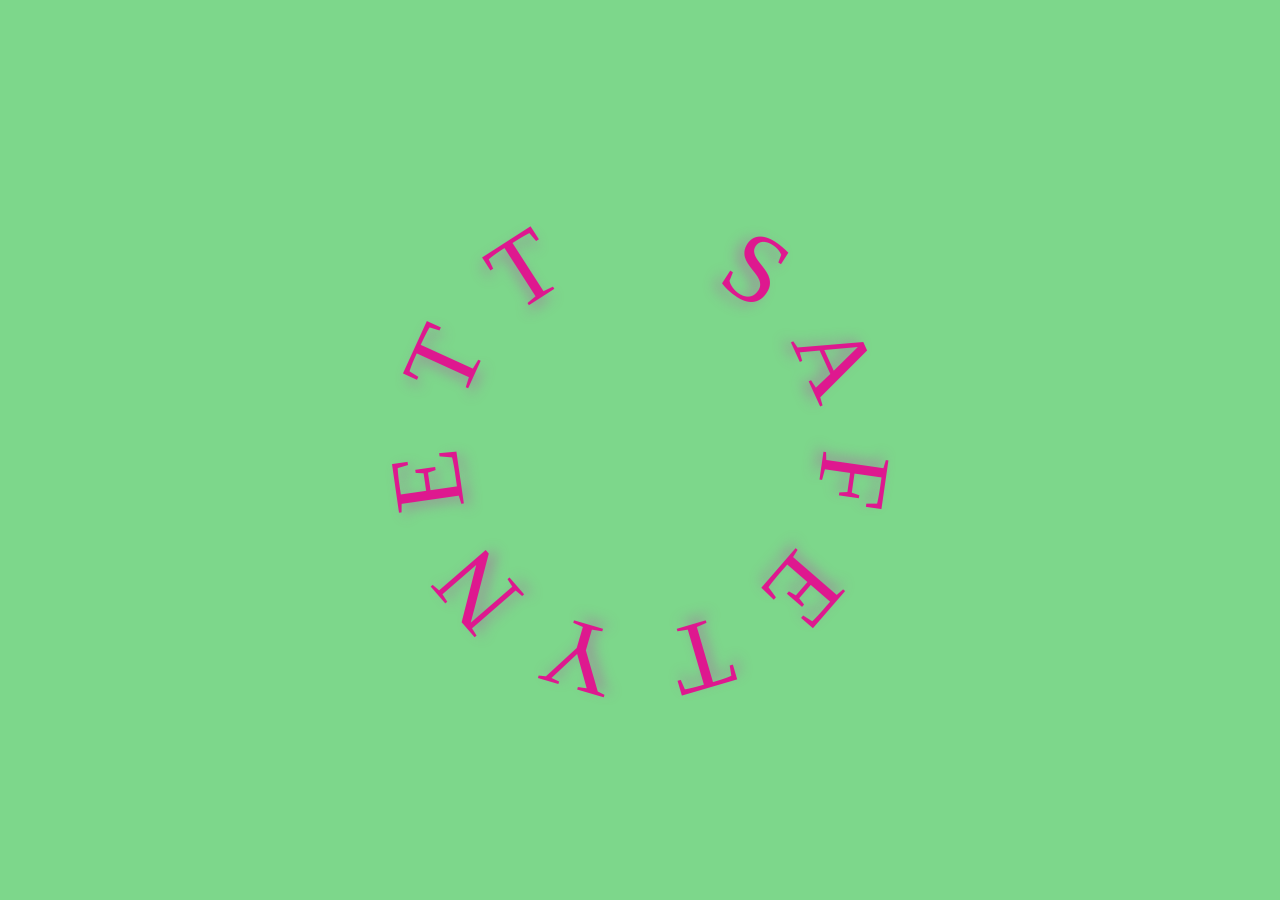
==== index.html @ 652bab1c "website" ====
<!DOCTYPE html>
<html lang="en">
  
<head>
	<meta name="generator" content="Hugo 0.160.1">
  <meta charset="UTF-8">
  <meta name="viewport" content="width=device-width, initial-scale=1.0">
  <title>Safetynett</title>
  
  
  <link rel="stylesheet" href="/scss/main.min.css">
  <link rel="preconnect" href="https://fonts.googleapis.com">
  <link href="https://fonts.googleapis.com/css2?family=Fragment+Mono:ital@0;1&family=Cormorant+Garamond:ital,wght@0,400;0,600;1,400&display=swap" rel="stylesheet">
</head>

<body class="
  home
  
">
  

  <main>
    

        
        

<div class="mainlogo">
  <a href="/about/" class="logo-link">
    <div class="logo-circle">
      <span class="ch1">S</span>
      <span class="ch2">A</span>
      <span class="ch3">F</span>
      <span class="ch4">E</span>
      <span class="ch5">T</span>
      <span class="ch6">Y</span>
      <span class="ch7">N</span>
      <span class="ch8">E</span>
      <span class="ch9">T</span>
      <span class="ch10">T</span>
    </div>
  </a>
</div>


  </main>

  
</body>
</html>
---- scss/main.min.css ----
@import "https://fonts.googleapis.com/css?family=Lato:400,400i,700";html,body{margin:0;padding:0}body{padding:80px 40px 0;margin:0 auto;max-width:90ch;font-family:dos,Verdana,Geneva,sans-serif;background:#fcfcfc;color:#1a1814;line-height:1.7}body.home{padding:0;max-width:100%;height:100vh;overflow:hidden}body.events-page{padding:0;max-width:100%;overflow:hidden}.nav-bar{position:fixed;top:0;left:0;width:100%;z-index:100;pointer-events:none}.nav-bar .nav-inner{max-width:160ch;margin:0 auto;padding:24px 40px;display:flex;justify-content:space-between}.nav-bar .nav-link{pointer-events:all;font-family:fragment mono,monospace;font-size:20px;letter-spacing:.14em;text-transform:uppercase;text-decoration:none;color:#000;padding:6px 12px;border-radius:6em 5em 7em/4em 5em;transition:.4s}.nav-bar .nav-link:hover{box-shadow:0 0 18px 6px rgba(70,199,91,.8);background-color:rgba(70,199,91,.8)}@font-face{font-family:dusseldot;src:url(https://s3-us-west-2.amazonaws.com/s.cdpn.io/108082/Dusseldot-variable-web.woff2)format("woff2 supports variations"),url(https://s3-us-west-2.amazonaws.com/s.cdpn.io/108082/Dusseldot-variable-web.woff2)format("woff2-variations");font-display:swap;font-weight:50 250}body.home{background:rgba(70,199,91,.7)}.mainlogo{height:100vh;display:flex;justify-content:center;align-items:center}.logo-link{text-decoration:none}.logo-circle{position:relative;width:500px;height:500px}.logo-circle span{font-size:100px;font-family:dusseldot;text-shadow:-5px 6px 13px #969696;height:300px;position:absolute;width:500px;top:-50px;transform-origin:bottom center;color:#de188f;text-align:center}@keyframes spin1{0%{transform:rotate(32.72727273deg);font-variation-settings:"wdth" 50}20%{font-variation-settings:"wdth" 145}30%{font-variation-settings:"wdth" 155}50%{font-variation-settings:"wdth" 250}70%{font-variation-settings:"wdth" 155}80%{font-variation-settings:"wdth" 145}100%{transform:rotate(392.72727273deg);font-variation-settings:"wdth" 50}}.ch1{transform:rotate(32.72727273deg);animation:spin1 10s linear infinite}@keyframes spin2{0%{transform:rotate(65.45454545deg);font-variation-settings:"wdth" 50}20%{font-variation-settings:"wdth" 145}30%{font-variation-settings:"wdth" 155}50%{font-variation-settings:"wdth" 250}70%{font-variation-settings:"wdth" 155}80%{font-variation-settings:"wdth" 145}100%{transform:rotate(425.45454545deg);font-variation-settings:"wdth" 50}}.ch2{transform:rotate(65.45454545deg);animation:spin2 10s linear infinite}@keyframes spin3{0%{transform:rotate(98.18181818deg);font-variation-settings:"wdth" 50}20%{font-variation-settings:"wdth" 145}30%{font-variation-settings:"wdth" 155}50%{font-variation-settings:"wdth" 250}70%{font-variation-settings:"wdth" 155}80%{font-variation-settings:"wdth" 145}100%{transform:rotate(458.18181818deg);font-variation-settings:"wdth" 50}}.ch3{transform:rotate(98.18181818deg);animation:spin3 10s linear infinite}@keyframes spin4{0%{transform:rotate(130.90909091deg);font-variation-settings:"wdth" 50}20%{font-variation-settings:"wdth" 145}30%{font-variation-settings:"wdth" 155}50%{font-variation-settings:"wdth" 250}70%{font-variation-settings:"wdth" 155}80%{font-variation-settings:"wdth" 145}100%{transform:rotate(490.90909091deg);font-variation-settings:"wdth" 50}}.ch4{transform:rotate(130.90909091deg);animation:spin4 10s linear infinite}@keyframes spin5{0%{transform:rotate(163.63636364deg);font-variation-settings:"wdth" 50}20%{font-variation-settings:"wdth" 145}30%{font-variation-settings:"wdth" 155}50%{font-variation-settings:"wdth" 250}70%{font-variation-settings:"wdth" 155}80%{font-variation-settings:"wdth" 145}100%{transform:rotate(523.63636364deg);font-variation-settings:"wdth" 50}}.ch5{transform:rotate(163.63636364deg);animation:spin5 10s linear infinite}@keyframes spin6{0%{transform:rotate(196.36363636deg);font-variation-settings:"wdth" 50}20%{font-variation-settings:"wdth" 145}30%{font-variation-settings:"wdth" 155}50%{font-variation-settings:"wdth" 250}70%{font-variation-settings:"wdth" 155}80%{font-variation-settings:"wdth" 145}100%{transform:rotate(556.36363636deg);font-variation-settings:"wdth" 50}}.ch6{transform:rotate(196.36363636deg);animation:spin6 10s linear infinite}@keyframes spin7{0%{transform:rotate(229.09090909deg);font-variation-settings:"wdth" 50}20%{font-variation-settings:"wdth" 145}30%{font-variation-settings:"wdth" 155}50%{font-variation-settings:"wdth" 250}70%{font-variation-settings:"wdth" 155}80%{font-variation-settings:"wdth" 145}100%{transform:rotate(589.09090909deg);font-variation-settings:"wdth" 50}}.ch7{transform:rotate(229.09090909deg);animation:spin7 10s linear infinite}@keyframes spin8{0%{transform:rotate(261.81818182deg);font-variation-settings:"wdth" 50}20%{font-variation-settings:"wdth" 145}30%{font-variation-settings:"wdth" 155}50%{font-variation-settings:"wdth" 250}70%{font-variation-settings:"wdth" 155}80%{font-variation-settings:"wdth" 145}100%{transform:rotate(621.81818182deg);font-variation-settings:"wdth" 50}}.ch8{transform:rotate(261.81818182deg);animation:spin8 10s linear infinite}@keyframes spin9{0%{transform:rotate(294.54545455deg);font-variation-settings:"wdth" 50}20%{font-variation-settings:"wdth" 145}30%{font-variation-settings:"wdth" 155}50%{font-variation-settings:"wdth" 250}70%{font-variation-settings:"wdth" 155}80%{font-variation-settings:"wdth" 145}100%{transform:rotate(654.54545455deg);font-variation-settings:"wdth" 50}}.ch9{transform:rotate(294.54545455deg);animation:spin9 10s linear infinite}@keyframes spin10{0%{transform:rotate(327.27272727deg);font-variation-settings:"wdth" 50}20%{font-variation-settings:"wdth" 145}30%{font-variation-settings:"wdth" 155}50%{font-variation-settings:"wdth" 250}70%{font-variation-settings:"wdth" 155}80%{font-variation-settings:"wdth" 145}100%{transform:rotate(687.27272727deg);font-variation-settings:"wdth" 50}}.ch10{transform:rotate(327.27272727deg);animation:spin10 10s linear infinite}@keyframes spin11{0%{transform:rotate(360deg);font-variation-settings:"wdth" 50}20%{font-variation-settings:"wdth" 145}30%{font-variation-settings:"wdth" 155}50%{font-variation-settings:"wdth" 250}70%{font-variation-settings:"wdth" 155}80%{font-variation-settings:"wdth" 145}100%{transform:rotate(720deg);font-variation-settings:"wdth" 50}}.ch11{transform:rotate(360deg);animation:spin11 10s linear infinite}@keyframes spin12{0%{transform:rotate(392.72727273deg);font-variation-settings:"wdth" 50}20%{font-variation-settings:"wdth" 145}30%{font-variation-settings:"wdth" 155}50%{font-variation-settings:"wdth" 250}70%{font-variation-settings:"wdth" 155}80%{font-variation-settings:"wdth" 145}100%{transform:rotate(752.72727273deg);font-variation-settings:"wdth" 50}}.ch12{transform:rotate(392.72727273deg);animation:spin12 10s linear infinite}body.events-page{padding:0;max-width:100%;width:100%;overflow:hidden}.events-wrap{display:flex;height:100vh;padding-top:80px;overflow:hidden}.events-wrap .sidebar{width:200px;min-width:200px;border-right:1px solid #d8d2c8;overflow-y:auto;overflow-x:hidden;padding:24px 0;position:relative}.events-wrap .sidebar .timeline-line{position:absolute;left:28px;top:0;bottom:0;width:2px;background:#de188f}.events-wrap .sidebar .year-marker{padding:16px 16px 6px 48px;font-size:9px;letter-spacing:.16em;color:#4a4640;text-transform:uppercase}.events-wrap .sidebar .event-entry{position:relative;padding:8px 16px 8px 48px;cursor:pointer;transition:background .2s}.events-wrap .sidebar .event-entry:hover{background:rgba(0,0,0,3%)}.events-wrap .sidebar .event-entry.active{background:rgba(0,0,0,5%)}.events-wrap .sidebar .event-entry::before{content:'';position:absolute;left:22px;top:16px;width:13px;height:13px;border-radius:50%;background:#fcfcfc;border:1px solid #8a8680;transition:border-color .3s,background .3s}.events-wrap .sidebar .event-entry:hover::before,.events-wrap .sidebar .event-entry.active::before{border-color:#46c75b;background:#46c75b}.events-wrap .sidebar .event-entry .entry-date{font-size:9px;letter-spacing:.12em;color:#4a4640;text-transform:uppercase;margin-bottom:4px}.events-wrap .sidebar .event-entry .entry-thumb{width:100%;height:72px;object-fit:contain;display:block;margin-bottom:6px;filter:grayscale(20%);transition:filter .3s}.events-wrap .sidebar .event-entry:hover .entry-thumb,.events-wrap .sidebar .event-entry.active .entry-thumb{filter:grayscale(0%)}.events-wrap .sidebar .event-entry .entry-thumb-placeholder{width:100%;height:72px;margin-bottom:6px;display:flex;align-items:center;justify-content:center;font-size:9px;color:#8a8680;letter-spacing:.08em;border:1px dashed #d8d2c8;transition:border-color .3s,color .3s}.events-wrap .sidebar .event-entry:hover .entry-thumb-placeholder,.events-wrap .sidebar .event-entry.active .entry-thumb-placeholder{border-color:#46c75b;color:#46c75b}.events-wrap .sidebar .event-entry .entry-title{font-size:9px;color:#4a4640;line-height:1.4;letter-spacing:.04em}.events-wrap .event-content{flex:1;overflow-y:auto;padding:40px 48px 120px}.events-wrap .event-content .content-panel{display:none}.events-wrap .event-content .content-panel.active{display:block}.events-wrap .event-content .event-layout{display:grid;grid-template-columns:1fr 1fr;gap:48px;align-items:start}.events-wrap .event-content .event-flyer{width:100%;object-fit:cover;display:block;margin-bottom:32px}.events-wrap .event-content .flyer-placeholder{width:100%;height:220px;border:1px dashed #d8d2c8;display:flex;align-items:center;justify-content:center;font-size:10px;color:#8a8680;letter-spacing:.1em;margin-bottom:32px}.events-wrap .event-content .event-meta{display:flex;gap:24px;margin-bottom:24px;flex-wrap:wrap}.events-wrap .event-content .event-meta .meta-item{font-size:9px;letter-spacing:.14em;text-transform:uppercase;color:#8a8680}.events-wrap .event-content .event-meta .meta-item span{display:block;font-size:11px;color:#4a4640;margin-top:3px;letter-spacing:.06em}.events-wrap .event-content .event-title{font-size:32px;font-weight:600;color:#1a1814;line-height:1.15;margin-bottom:20px}.events-wrap .event-content .event-tag{display:inline-block;font-size:8px;letter-spacing:.14em;text-transform:uppercase;border:1px solid #d8d2c8;padding:3px 8px;margin-bottom:16px;color:#8a8680}.events-wrap .event-content .event-body{font-size:17px}.events-wrap .event-content .event-body img{width:100%;margin:24px 0;display:block}.page-content h1{font-size:52px;font-weight:600;line-height:1.1;margin:0 0 60px;padding-top:1em;text-align:center}.page-content p{margin:0 0 1.6em}.page-content blockquote{position:relative;margin:1em 1;padding:14px 16px 16px 30px;border-left:4px solid #1a1814;border-color:#de188f;transition:letter-spacing .25s ease}.page-content blockquote:hover{letter-spacing:.06em}.page-content blockquote p{font-size:18px;margin:0}.page-content blockquote .quote-author{display:block;margin-top:6px;font-size:14px;opacity:.8;font-style:normal}.page-content h2{margin-top:2em}.page-content ul{list-style:none;padding:0;margin:0}.page-content ul li{padding:20px 0;border-bottom:1px dashed #d8d2c8;transition:padding-left .4s ease}.page-content ul li:last-child{border-bottom:0;margin-bottom:-1em}.page-content ul li:hover{padding-left:12px}.page-content ul li>strong{display:block;font-size:20px;margin-bottom:6px;color:#46c75b}h3{font-family:fragment mono,monospace;font-size:11px;letter-spacing:.18em;text-transform:uppercase;color:#8a8680;font-weight:400;margin:3em 0 1.4em;padding-top:2em;border-top:1px solid #d8d2c8}
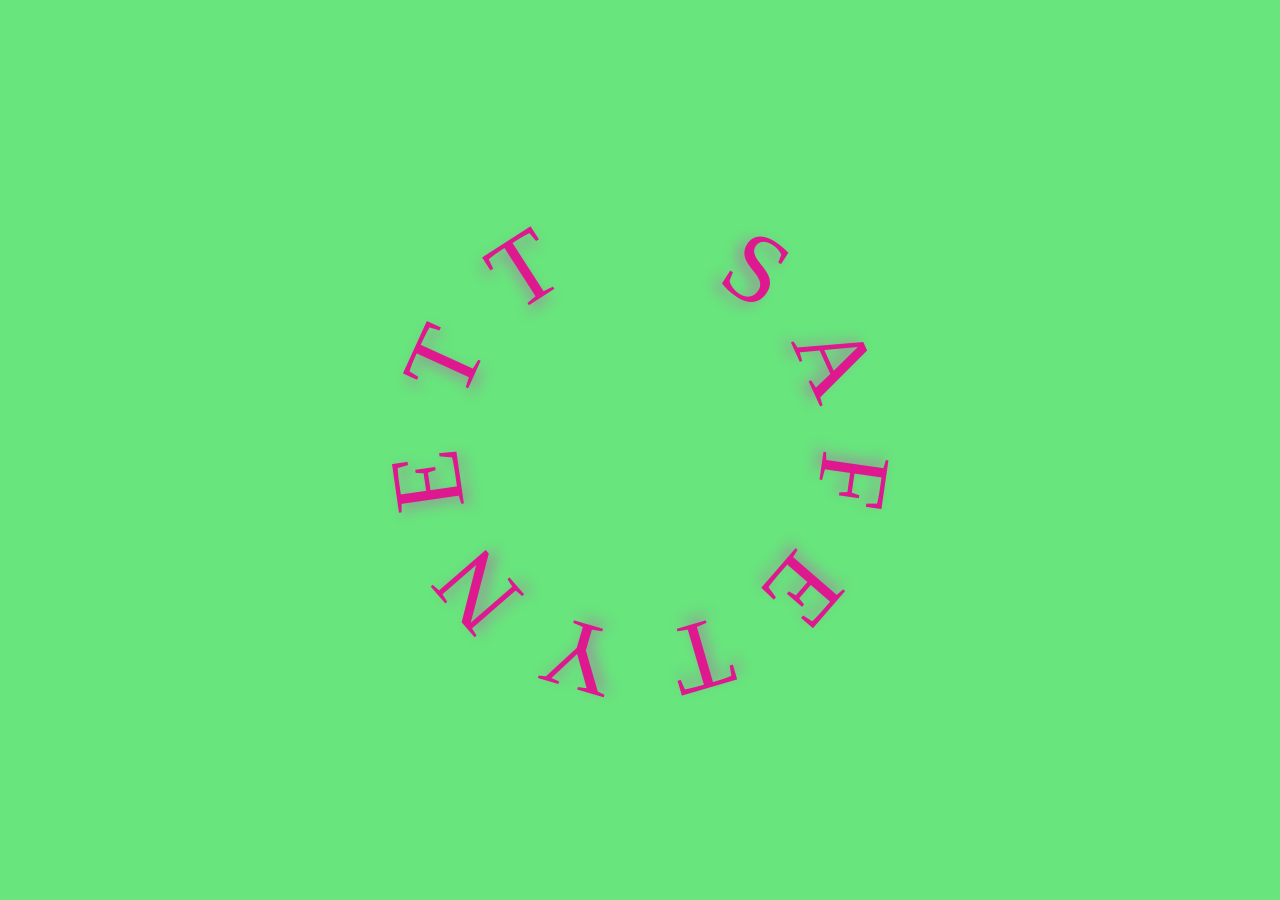
==== commit a8c6967f: "website" ====
--- a/index.html
+++ b/index.html
@@ -2,7 +2,7 @@
 <html lang="en">
   
 <head>
-	<meta name="generator" content="Hugo 0.160.1">
+	<meta name="generator" content="Hugo 0.160.1"><script src="/livereload.js?mindelay=10&amp;v=2&amp;port=1313&amp;path=livereload" data-no-instant defer></script>
   <meta charset="UTF-8">
   <meta name="viewport" content="width=device-width, initial-scale=1.0">
   <title>Safetynett</title>
--- a/scss/main.min.css
+++ b/scss/main.min.css
@@ -1 +1 @@
-@import "https://fonts.googleapis.com/css?family=Lato:400,400i,700";html,body{margin:0;padding:0}body{padding:80px 40px 0;margin:0 auto;max-width:90ch;font-family:dos,Verdana,Geneva,sans-serif;background:#fcfcfc;color:#1a1814;line-height:1.7}body.home{padding:0;max-width:100%;height:100vh;overflow:hidden}body.events-page{padding:0;max-width:100%;overflow:hidden}.nav-bar{position:fixed;top:0;left:0;width:100%;z-index:100;pointer-events:none}.nav-bar .nav-inner{max-width:160ch;margin:0 auto;padding:24px 40px;display:flex;justify-content:space-between}.nav-bar .nav-link{pointer-events:all;font-family:fragment mono,monospace;font-size:20px;letter-spacing:.14em;text-transform:uppercase;text-decoration:none;color:#000;padding:6px 12px;border-radius:6em 5em 7em/4em 5em;transition:.4s}.nav-bar .nav-link:hover{box-shadow:0 0 18px 6px rgba(70,199,91,.8);background-color:rgba(70,199,91,.8)}@font-face{font-family:dusseldot;src:url(https://s3-us-west-2.amazonaws.com/s.cdpn.io/108082/Dusseldot-variable-web.woff2)format("woff2 supports variations"),url(https://s3-us-west-2.amazonaws.com/s.cdpn.io/108082/Dusseldot-variable-web.woff2)format("woff2-variations");font-display:swap;font-weight:50 250}body.home{background:rgba(70,199,91,.7)}.mainlogo{height:100vh;display:flex;justify-content:center;align-items:center}.logo-link{text-decoration:none}.logo-circle{position:relative;width:500px;height:500px}.logo-circle span{font-size:100px;font-family:dusseldot;text-shadow:-5px 6px 13px #969696;height:300px;position:absolute;width:500px;top:-50px;transform-origin:bottom center;color:#de188f;text-align:center}@keyframes spin1{0%{transform:rotate(32.72727273deg);font-variation-settings:"wdth" 50}20%{font-variation-settings:"wdth" 145}30%{font-variation-settings:"wdth" 155}50%{font-variation-settings:"wdth" 250}70%{font-variation-settings:"wdth" 155}80%{font-variation-settings:"wdth" 145}100%{transform:rotate(392.72727273deg);font-variation-settings:"wdth" 50}}.ch1{transform:rotate(32.72727273deg);animation:spin1 10s linear infinite}@keyframes spin2{0%{transform:rotate(65.45454545deg);font-variation-settings:"wdth" 50}20%{font-variation-settings:"wdth" 145}30%{font-variation-settings:"wdth" 155}50%{font-variation-settings:"wdth" 250}70%{font-variation-settings:"wdth" 155}80%{font-variation-settings:"wdth" 145}100%{transform:rotate(425.45454545deg);font-variation-settings:"wdth" 50}}.ch2{transform:rotate(65.45454545deg);animation:spin2 10s linear infinite}@keyframes spin3{0%{transform:rotate(98.18181818deg);font-variation-settings:"wdth" 50}20%{font-variation-settings:"wdth" 145}30%{font-variation-settings:"wdth" 155}50%{font-variation-settings:"wdth" 250}70%{font-variation-settings:"wdth" 155}80%{font-variation-settings:"wdth" 145}100%{transform:rotate(458.18181818deg);font-variation-settings:"wdth" 50}}.ch3{transform:rotate(98.18181818deg);animation:spin3 10s linear infinite}@keyframes spin4{0%{transform:rotate(130.90909091deg);font-variation-settings:"wdth" 50}20%{font-variation-settings:"wdth" 145}30%{font-variation-settings:"wdth" 155}50%{font-variation-settings:"wdth" 250}70%{font-variation-settings:"wdth" 155}80%{font-variation-settings:"wdth" 145}100%{transform:rotate(490.90909091deg);font-variation-settings:"wdth" 50}}.ch4{transform:rotate(130.90909091deg);animation:spin4 10s linear infinite}@keyframes spin5{0%{transform:rotate(163.63636364deg);font-variation-settings:"wdth" 50}20%{font-variation-settings:"wdth" 145}30%{font-variation-settings:"wdth" 155}50%{font-variation-settings:"wdth" 250}70%{font-variation-settings:"wdth" 155}80%{font-variation-settings:"wdth" 145}100%{transform:rotate(523.63636364deg);font-variation-settings:"wdth" 50}}.ch5{transform:rotate(163.63636364deg);animation:spin5 10s linear infinite}@keyframes spin6{0%{transform:rotate(196.36363636deg);font-variation-settings:"wdth" 50}20%{font-variation-settings:"wdth" 145}30%{font-variation-settings:"wdth" 155}50%{font-variation-settings:"wdth" 250}70%{font-variation-settings:"wdth" 155}80%{font-variation-settings:"wdth" 145}100%{transform:rotate(556.36363636deg);font-variation-settings:"wdth" 50}}.ch6{transform:rotate(196.36363636deg);animation:spin6 10s linear infinite}@keyframes spin7{0%{transform:rotate(229.09090909deg);font-variation-settings:"wdth" 50}20%{font-variation-settings:"wdth" 145}30%{font-variation-settings:"wdth" 155}50%{font-variation-settings:"wdth" 250}70%{font-variation-settings:"wdth" 155}80%{font-variation-settings:"wdth" 145}100%{transform:rotate(589.09090909deg);font-variation-settings:"wdth" 50}}.ch7{transform:rotate(229.09090909deg);animation:spin7 10s linear infinite}@keyframes spin8{0%{transform:rotate(261.81818182deg);font-variation-settings:"wdth" 50}20%{font-variation-settings:"wdth" 145}30%{font-variation-settings:"wdth" 155}50%{font-variation-settings:"wdth" 250}70%{font-variation-settings:"wdth" 155}80%{font-variation-settings:"wdth" 145}100%{transform:rotate(621.81818182deg);font-variation-settings:"wdth" 50}}.ch8{transform:rotate(261.81818182deg);animation:spin8 10s linear infinite}@keyframes spin9{0%{transform:rotate(294.54545455deg);font-variation-settings:"wdth" 50}20%{font-variation-settings:"wdth" 145}30%{font-variation-settings:"wdth" 155}50%{font-variation-settings:"wdth" 250}70%{font-variation-settings:"wdth" 155}80%{font-variation-settings:"wdth" 145}100%{transform:rotate(654.54545455deg);font-variation-settings:"wdth" 50}}.ch9{transform:rotate(294.54545455deg);animation:spin9 10s linear infinite}@keyframes spin10{0%{transform:rotate(327.27272727deg);font-variation-settings:"wdth" 50}20%{font-variation-settings:"wdth" 145}30%{font-variation-settings:"wdth" 155}50%{font-variation-settings:"wdth" 250}70%{font-variation-settings:"wdth" 155}80%{font-variation-settings:"wdth" 145}100%{transform:rotate(687.27272727deg);font-variation-settings:"wdth" 50}}.ch10{transform:rotate(327.27272727deg);animation:spin10 10s linear infinite}@keyframes spin11{0%{transform:rotate(360deg);font-variation-settings:"wdth" 50}20%{font-variation-settings:"wdth" 145}30%{font-variation-settings:"wdth" 155}50%{font-variation-settings:"wdth" 250}70%{font-variation-settings:"wdth" 155}80%{font-variation-settings:"wdth" 145}100%{transform:rotate(720deg);font-variation-settings:"wdth" 50}}.ch11{transform:rotate(360deg);animation:spin11 10s linear infinite}@keyframes spin12{0%{transform:rotate(392.72727273deg);font-variation-settings:"wdth" 50}20%{font-variation-settings:"wdth" 145}30%{font-variation-settings:"wdth" 155}50%{font-variation-settings:"wdth" 250}70%{font-variation-settings:"wdth" 155}80%{font-variation-settings:"wdth" 145}100%{transform:rotate(752.72727273deg);font-variation-settings:"wdth" 50}}.ch12{transform:rotate(392.72727273deg);animation:spin12 10s linear infinite}body.events-page{padding:0;max-width:100%;width:100%;overflow:hidden}.events-wrap{display:flex;height:100vh;padding-top:80px;overflow:hidden}.events-wrap .sidebar{width:200px;min-width:200px;border-right:1px solid #d8d2c8;overflow-y:auto;overflow-x:hidden;padding:24px 0;position:relative}.events-wrap .sidebar .timeline-line{position:absolute;left:28px;top:0;bottom:0;width:2px;background:#de188f}.events-wrap .sidebar .year-marker{padding:16px 16px 6px 48px;font-size:9px;letter-spacing:.16em;color:#4a4640;text-transform:uppercase}.events-wrap .sidebar .event-entry{position:relative;padding:8px 16px 8px 48px;cursor:pointer;transition:background .2s}.events-wrap .sidebar .event-entry:hover{background:rgba(0,0,0,3%)}.events-wrap .sidebar .event-entry.active{background:rgba(0,0,0,5%)}.events-wrap .sidebar .event-entry::before{content:'';position:absolute;left:22px;top:16px;width:13px;height:13px;border-radius:50%;background:#fcfcfc;border:1px solid #8a8680;transition:border-color .3s,background .3s}.events-wrap .sidebar .event-entry:hover::before,.events-wrap .sidebar .event-entry.active::before{border-color:#46c75b;background:#46c75b}.events-wrap .sidebar .event-entry .entry-date{font-size:9px;letter-spacing:.12em;color:#4a4640;text-transform:uppercase;margin-bottom:4px}.events-wrap .sidebar .event-entry .entry-thumb{width:100%;height:72px;object-fit:contain;display:block;margin-bottom:6px;filter:grayscale(20%);transition:filter .3s}.events-wrap .sidebar .event-entry:hover .entry-thumb,.events-wrap .sidebar .event-entry.active .entry-thumb{filter:grayscale(0%)}.events-wrap .sidebar .event-entry .entry-thumb-placeholder{width:100%;height:72px;margin-bottom:6px;display:flex;align-items:center;justify-content:center;font-size:9px;color:#8a8680;letter-spacing:.08em;border:1px dashed #d8d2c8;transition:border-color .3s,color .3s}.events-wrap .sidebar .event-entry:hover .entry-thumb-placeholder,.events-wrap .sidebar .event-entry.active .entry-thumb-placeholder{border-color:#46c75b;color:#46c75b}.events-wrap .sidebar .event-entry .entry-title{font-size:9px;color:#4a4640;line-height:1.4;letter-spacing:.04em}.events-wrap .event-content{flex:1;overflow-y:auto;padding:40px 48px 120px}.events-wrap .event-content .content-panel{display:none}.events-wrap .event-content .content-panel.active{display:block}.events-wrap .event-content .event-layout{display:grid;grid-template-columns:1fr 1fr;gap:48px;align-items:start}.events-wrap .event-content .event-flyer{width:100%;object-fit:cover;display:block;margin-bottom:32px}.events-wrap .event-content .flyer-placeholder{width:100%;height:220px;border:1px dashed #d8d2c8;display:flex;align-items:center;justify-content:center;font-size:10px;color:#8a8680;letter-spacing:.1em;margin-bottom:32px}.events-wrap .event-content .event-meta{display:flex;gap:24px;margin-bottom:24px;flex-wrap:wrap}.events-wrap .event-content .event-meta .meta-item{font-size:9px;letter-spacing:.14em;text-transform:uppercase;color:#8a8680}.events-wrap .event-content .event-meta .meta-item span{display:block;font-size:11px;color:#4a4640;margin-top:3px;letter-spacing:.06em}.events-wrap .event-content .event-title{font-size:32px;font-weight:600;color:#1a1814;line-height:1.15;margin-bottom:20px}.events-wrap .event-content .event-tag{display:inline-block;font-size:8px;letter-spacing:.14em;text-transform:uppercase;border:1px solid #d8d2c8;padding:3px 8px;margin-bottom:16px;color:#8a8680}.events-wrap .event-content .event-body{font-size:17px}.events-wrap .event-content .event-body img{width:100%;margin:24px 0;display:block}.page-content h1{font-size:52px;font-weight:600;line-height:1.1;margin:0 0 60px;padding-top:1em;text-align:center}.page-content p{margin:0 0 1.6em}.page-content blockquote{position:relative;margin:1em 1;padding:14px 16px 16px 30px;border-left:4px solid #1a1814;border-color:#de188f;transition:letter-spacing .25s ease}.page-content blockquote:hover{letter-spacing:.06em}.page-content blockquote p{font-size:18px;margin:0}.page-content blockquote .quote-author{display:block;margin-top:6px;font-size:14px;opacity:.8;font-style:normal}.page-content h2{margin-top:2em}.page-content ul{list-style:none;padding:0;margin:0}.page-content ul li{padding:20px 0;border-bottom:1px dashed #d8d2c8;transition:padding-left .4s ease}.page-content ul li:last-child{border-bottom:0;margin-bottom:-1em}.page-content ul li:hover{padding-left:12px}.page-content ul li>strong{display:block;font-size:20px;margin-bottom:6px;color:#46c75b}h3{font-family:fragment mono,monospace;font-size:11px;letter-spacing:.18em;text-transform:uppercase;color:#8a8680;font-weight:400;margin:3em 0 1.4em;padding-top:2em;border-top:1px solid #d8d2c8}+@import "https://fonts.googleapis.com/css?family=Lato:400,400i,700";html,body{margin:0;padding:0}body{padding:80px 40px 0;margin:0 auto;max-width:90ch;font-family:dos,Verdana,Geneva,sans-serif;background:#fcfcfc;color:#1a1814;line-height:1.7}body.home{padding:0;max-width:100%;height:100vh;overflow:hidden}body.events-page{padding:0;max-width:100%;overflow:hidden}.nav-bar{position:fixed;top:0;left:0;width:100%;z-index:100;pointer-events:none}.nav-bar .nav-inner{max-width:160ch;margin:0 auto;padding:24px 40px;display:flex;justify-content:space-between}.nav-bar .nav-link{pointer-events:all;font-family:fragment mono,monospace;font-size:20px;letter-spacing:.14em;text-transform:uppercase;text-decoration:none;color:#000;padding:6px 12px;border-radius:6em 5em 7em/4em 5em;transition:.4s}.nav-bar .nav-link:hover{box-shadow:0 0 18px 6px rgba(40,219,70,.8);background-color:rgba(40,219,70,.8)}@font-face{font-family:dusseldot;src:url(https://s3-us-west-2.amazonaws.com/s.cdpn.io/108082/Dusseldot-variable-web.woff2)format("woff2 supports variations"),url(https://s3-us-west-2.amazonaws.com/s.cdpn.io/108082/Dusseldot-variable-web.woff2)format("woff2-variations");font-display:swap;font-weight:50 250}body.home{background:rgba(40,219,70,.7)}.mainlogo{height:100vh;display:flex;justify-content:center;align-items:center}.logo-link{text-decoration:none}.logo-circle{position:relative;width:500px;height:500px}.logo-circle span{font-size:100px;font-family:dusseldot;text-shadow:-5px 6px 13px #969696;height:300px;position:absolute;width:500px;top:-50px;transform-origin:bottom center;color:#de188f;text-align:center}@keyframes spin1{0%{transform:rotate(32.72727273deg);font-variation-settings:"wdth" 50}20%{font-variation-settings:"wdth" 145}30%{font-variation-settings:"wdth" 155}50%{font-variation-settings:"wdth" 250}70%{font-variation-settings:"wdth" 155}80%{font-variation-settings:"wdth" 145}100%{transform:rotate(392.72727273deg);font-variation-settings:"wdth" 50}}.ch1{transform:rotate(32.72727273deg);animation:spin1 10s linear infinite}@keyframes spin2{0%{transform:rotate(65.45454545deg);font-variation-settings:"wdth" 50}20%{font-variation-settings:"wdth" 145}30%{font-variation-settings:"wdth" 155}50%{font-variation-settings:"wdth" 250}70%{font-variation-settings:"wdth" 155}80%{font-variation-settings:"wdth" 145}100%{transform:rotate(425.45454545deg);font-variation-settings:"wdth" 50}}.ch2{transform:rotate(65.45454545deg);animation:spin2 10s linear infinite}@keyframes spin3{0%{transform:rotate(98.18181818deg);font-variation-settings:"wdth" 50}20%{font-variation-settings:"wdth" 145}30%{font-variation-settings:"wdth" 155}50%{font-variation-settings:"wdth" 250}70%{font-variation-settings:"wdth" 155}80%{font-variation-settings:"wdth" 145}100%{transform:rotate(458.18181818deg);font-variation-settings:"wdth" 50}}.ch3{transform:rotate(98.18181818deg);animation:spin3 10s linear infinite}@keyframes spin4{0%{transform:rotate(130.90909091deg);font-variation-settings:"wdth" 50}20%{font-variation-settings:"wdth" 145}30%{font-variation-settings:"wdth" 155}50%{font-variation-settings:"wdth" 250}70%{font-variation-settings:"wdth" 155}80%{font-variation-settings:"wdth" 145}100%{transform:rotate(490.90909091deg);font-variation-settings:"wdth" 50}}.ch4{transform:rotate(130.90909091deg);animation:spin4 10s linear infinite}@keyframes spin5{0%{transform:rotate(163.63636364deg);font-variation-settings:"wdth" 50}20%{font-variation-settings:"wdth" 145}30%{font-variation-settings:"wdth" 155}50%{font-variation-settings:"wdth" 250}70%{font-variation-settings:"wdth" 155}80%{font-variation-settings:"wdth" 145}100%{transform:rotate(523.63636364deg);font-variation-settings:"wdth" 50}}.ch5{transform:rotate(163.63636364deg);animation:spin5 10s linear infinite}@keyframes spin6{0%{transform:rotate(196.36363636deg);font-variation-settings:"wdth" 50}20%{font-variation-settings:"wdth" 145}30%{font-variation-settings:"wdth" 155}50%{font-variation-settings:"wdth" 250}70%{font-variation-settings:"wdth" 155}80%{font-variation-settings:"wdth" 145}100%{transform:rotate(556.36363636deg);font-variation-settings:"wdth" 50}}.ch6{transform:rotate(196.36363636deg);animation:spin6 10s linear infinite}@keyframes spin7{0%{transform:rotate(229.09090909deg);font-variation-settings:"wdth" 50}20%{font-variation-settings:"wdth" 145}30%{font-variation-settings:"wdth" 155}50%{font-variation-settings:"wdth" 250}70%{font-variation-settings:"wdth" 155}80%{font-variation-settings:"wdth" 145}100%{transform:rotate(589.09090909deg);font-variation-settings:"wdth" 50}}.ch7{transform:rotate(229.09090909deg);animation:spin7 10s linear infinite}@keyframes spin8{0%{transform:rotate(261.81818182deg);font-variation-settings:"wdth" 50}20%{font-variation-settings:"wdth" 145}30%{font-variation-settings:"wdth" 155}50%{font-variation-settings:"wdth" 250}70%{font-variation-settings:"wdth" 155}80%{font-variation-settings:"wdth" 145}100%{transform:rotate(621.81818182deg);font-variation-settings:"wdth" 50}}.ch8{transform:rotate(261.81818182deg);animation:spin8 10s linear infinite}@keyframes spin9{0%{transform:rotate(294.54545455deg);font-variation-settings:"wdth" 50}20%{font-variation-settings:"wdth" 145}30%{font-variation-settings:"wdth" 155}50%{font-variation-settings:"wdth" 250}70%{font-variation-settings:"wdth" 155}80%{font-variation-settings:"wdth" 145}100%{transform:rotate(654.54545455deg);font-variation-settings:"wdth" 50}}.ch9{transform:rotate(294.54545455deg);animation:spin9 10s linear infinite}@keyframes spin10{0%{transform:rotate(327.27272727deg);font-variation-settings:"wdth" 50}20%{font-variation-settings:"wdth" 145}30%{font-variation-settings:"wdth" 155}50%{font-variation-settings:"wdth" 250}70%{font-variation-settings:"wdth" 155}80%{font-variation-settings:"wdth" 145}100%{transform:rotate(687.27272727deg);font-variation-settings:"wdth" 50}}.ch10{transform:rotate(327.27272727deg);animation:spin10 10s linear infinite}@keyframes spin11{0%{transform:rotate(360deg);font-variation-settings:"wdth" 50}20%{font-variation-settings:"wdth" 145}30%{font-variation-settings:"wdth" 155}50%{font-variation-settings:"wdth" 250}70%{font-variation-settings:"wdth" 155}80%{font-variation-settings:"wdth" 145}100%{transform:rotate(720deg);font-variation-settings:"wdth" 50}}.ch11{transform:rotate(360deg);animation:spin11 10s linear infinite}@keyframes spin12{0%{transform:rotate(392.72727273deg);font-variation-settings:"wdth" 50}20%{font-variation-settings:"wdth" 145}30%{font-variation-settings:"wdth" 155}50%{font-variation-settings:"wdth" 250}70%{font-variation-settings:"wdth" 155}80%{font-variation-settings:"wdth" 145}100%{transform:rotate(752.72727273deg);font-variation-settings:"wdth" 50}}.ch12{transform:rotate(392.72727273deg);animation:spin12 10s linear infinite}body.events-page{padding:0;max-width:100%;width:100%;overflow:hidden}.events-wrap{display:flex;height:100vh;padding-top:80px;overflow:hidden}.events-wrap .sidebar{width:200px;min-width:200px;border-right:1px solid #d8d2c8;overflow-y:auto;overflow-x:hidden;padding:24px 0 17vh;position:relative}.events-wrap .sidebar .timeline-line{position:absolute;left:28px;top:0;bottom:0;width:2px;background:#de188f}.events-wrap .sidebar .year-marker{padding:16px 16px 6px 48px;font-size:9px;letter-spacing:.16em;color:#4a4640;text-transform:uppercase}.events-wrap .sidebar .event-entry{position:relative;padding:8px 16px 8px 48px;cursor:pointer;transition:background .2s}.events-wrap .sidebar .event-entry:hover{background:rgba(0,0,0,3%)}.events-wrap .sidebar .event-entry.active{background:rgba(0,0,0,5%)}.events-wrap .sidebar .event-entry::before{content:'';position:absolute;left:22px;top:16px;width:13px;height:13px;border-radius:50%;background:#fcfcfc;border:1px solid #8a8680;transition:border-color .3s,background .3s}.events-wrap .sidebar .event-entry:hover::before,.events-wrap .sidebar .event-entry.active::before{border-color:#28db46;background:#28db46}.events-wrap .sidebar .event-entry .entry-date{font-size:9px;letter-spacing:.12em;color:#4a4640;text-transform:uppercase;margin-bottom:4px}.events-wrap .sidebar .event-entry .entry-thumb{width:100%;height:72px;object-fit:contain;display:block;margin-bottom:6px;filter:grayscale(20%);transition:filter .3s}.events-wrap .sidebar .event-entry:hover .entry-thumb,.events-wrap .sidebar .event-entry.active .entry-thumb{filter:grayscale(0%)}.events-wrap .sidebar .event-entry .entry-thumb-placeholder{width:100%;height:72px;margin-bottom:6px;display:flex;align-items:center;justify-content:center;font-size:9px;color:#8a8680;letter-spacing:.08em;border:1px dashed #d8d2c8;transition:border-color .3s,color .3s}.events-wrap .sidebar .event-entry:hover .entry-thumb-placeholder,.events-wrap .sidebar .event-entry.active .entry-thumb-placeholder{border-color:#28db46;color:#28db46}.events-wrap .sidebar .event-entry .entry-title{font-size:9px;color:#4a4640;line-height:1.4;letter-spacing:.04em}.events-wrap .event-content{flex:1;overflow-y:auto;padding:40px 48px 120px}.events-wrap .event-content .content-panel{display:none}.events-wrap .event-content .content-panel.active{display:block}.events-wrap .event-content .event-layout{display:grid;grid-template-columns:1fr 1fr;gap:48px;align-items:start}.events-wrap .event-content .event-flyer{width:100%;object-fit:cover;display:block;margin-bottom:32px}.events-wrap .event-content .flyer-placeholder{width:100%;height:220px;border:1px dashed #d8d2c8;display:flex;align-items:center;justify-content:center;font-size:10px;color:#8a8680;letter-spacing:.1em;margin-bottom:32px}.events-wrap .event-content .event-meta{display:flex;gap:24px;margin-bottom:24px;flex-wrap:wrap}.events-wrap .event-content .event-meta .meta-item{font-size:9px;letter-spacing:.14em;text-transform:uppercase;color:#8a8680}.events-wrap .event-content .event-meta .meta-item span{display:block;font-size:11px;color:#4a4640;margin-top:3px;letter-spacing:.06em}.events-wrap .event-content .event-title{font-size:32px;font-weight:600;color:#1a1814;line-height:1.15;margin-bottom:20px}.events-wrap .event-content .event-tag{display:inline-block;font-size:8px;letter-spacing:.14em;text-transform:uppercase;border:1px solid #d8d2c8;padding:3px 8px;margin-bottom:16px;color:#8a8680}.events-wrap .event-content .event-body{font-size:17px}.events-wrap .event-content .event-body img{width:100%;margin:24px 0;display:block}.page-content h1{font-size:52px;font-weight:600;line-height:1.1;margin:0 0 60px;padding-top:1em;text-align:center}.page-content p{margin:0 0 1.6em}.page-content blockquote{position:relative;margin:1em 1;padding:14px 16px 16px 30px;border-left:4px solid #1a1814;border-color:#de188f;transition:letter-spacing .25s ease}.page-content blockquote:hover{letter-spacing:.06em}.page-content blockquote p{font-size:18px;margin:0}.page-content blockquote .quote-author{display:block;margin-top:6px;font-size:14px;opacity:.8;font-style:normal}.page-content h2{margin-top:2em}.page-content ul{list-style:none;padding:0;margin:0}.page-content ul li{padding:20px 0;border-bottom:1px dashed #d8d2c8;transition:padding-left .4s ease}.page-content ul li:last-child{border-bottom:0;margin-bottom:-1em}.page-content ul li:hover{padding-left:12px}.page-content ul li>strong{display:block;font-size:20px;margin-bottom:6px;color:#28db46}h3{font-family:fragment mono,monospace;font-size:11px;letter-spacing:.18em;text-transform:uppercase;color:#8a8680;font-weight:400;margin:3em 0 1.4em;padding-top:2em;border-top:1px solid #d8d2c8}
